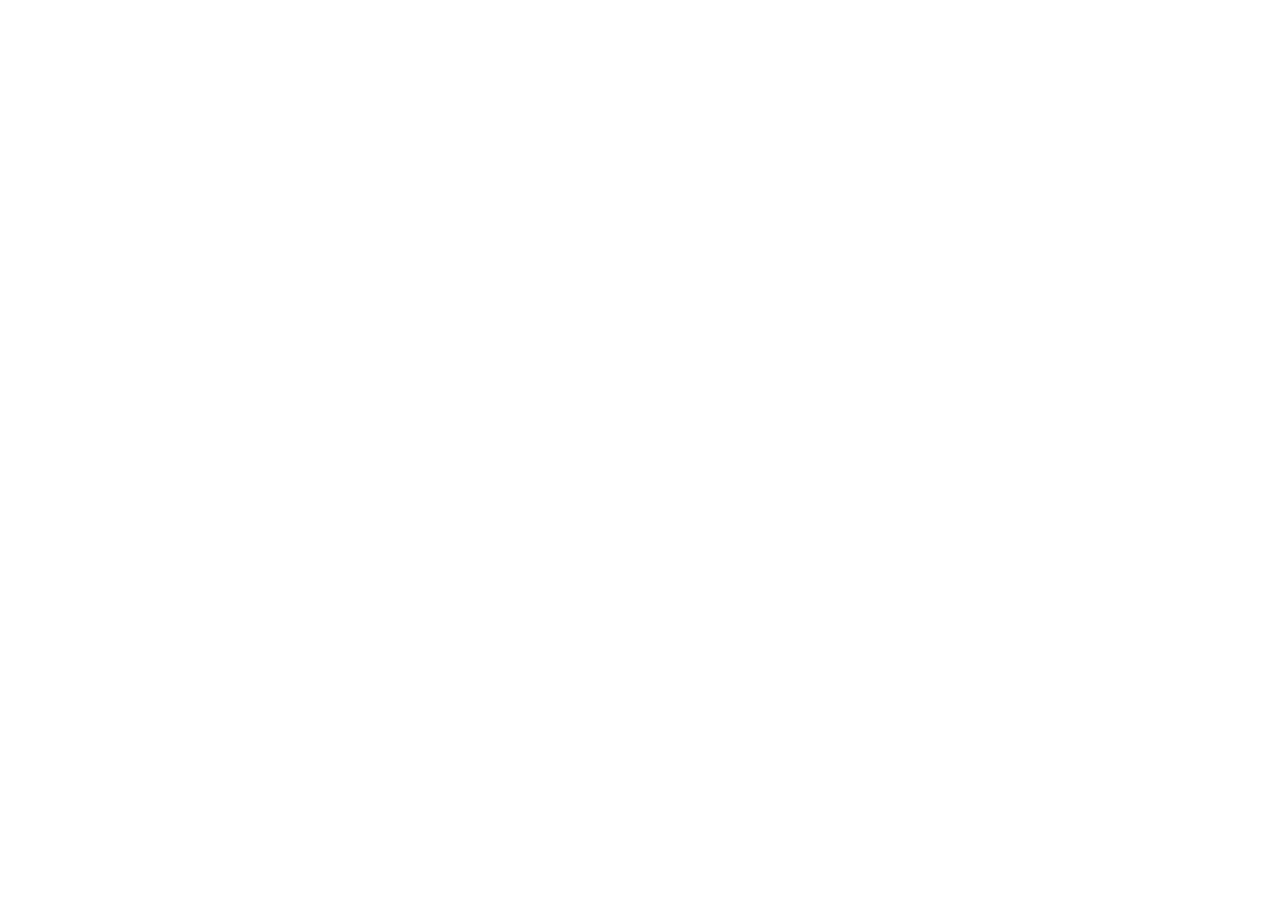
==== about.html @ 3915a076 "Task PG-3: Create initial project structure" ====
<!DOCTYPE html>
<html lang="en">
<head>
    <meta charset="UTF-8">
    <meta name="viewport" content="width=device-width, initial-scale=1.0">
    <title>About</title>
    <link rel="stylesheet" href="./CSS/global.css">
    <link rel="stylesheet" href="./CSS/about.css">
</head>
<body>
    
</body>
</html>
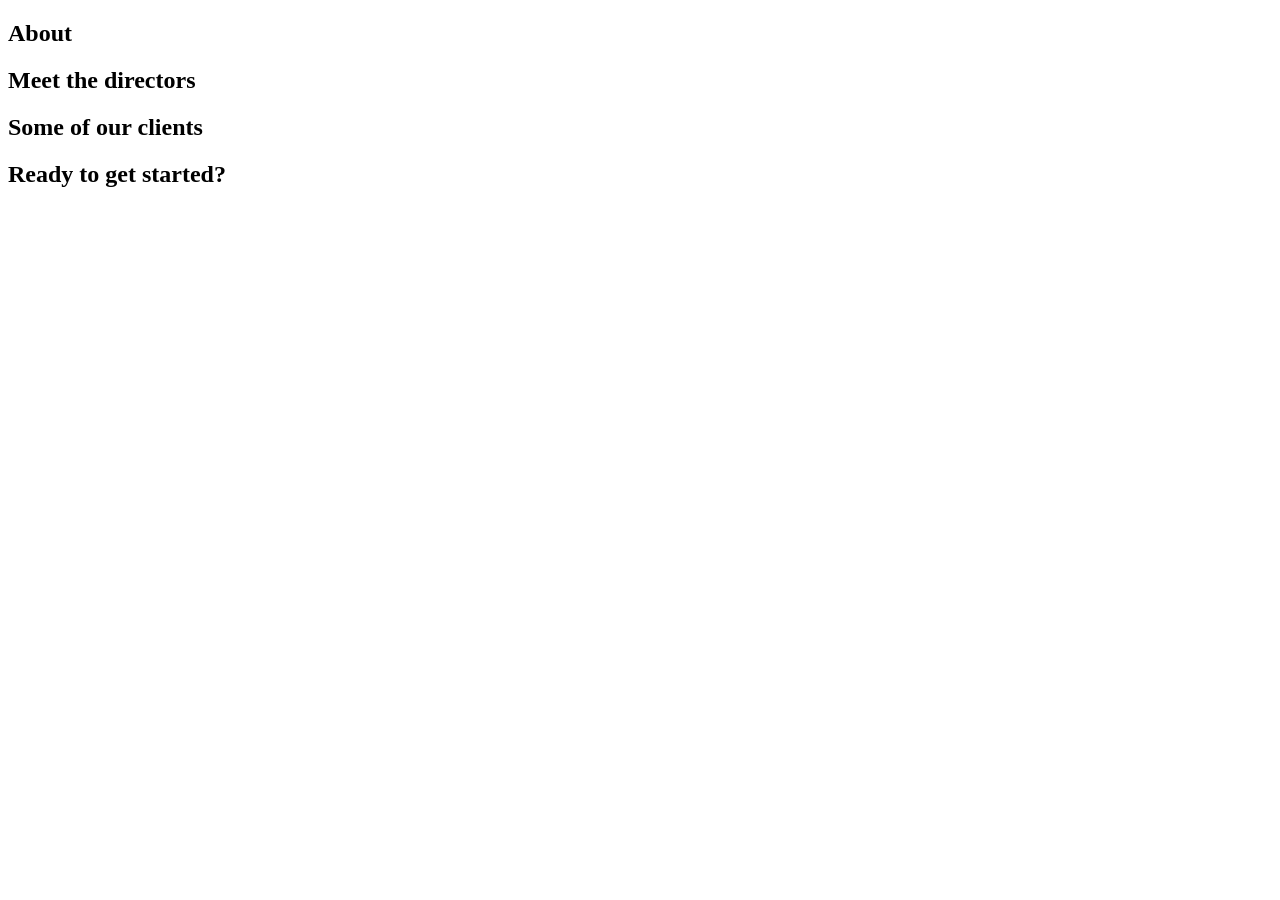
==== commit 19689a12: "PG-5: Create semantic HTML structure for about page" ====
--- a/about.html
+++ b/about.html
@@ -8,6 +8,49 @@
     <link rel="stylesheet" href="./CSS/about.css">
 </head>
 <body>
-    
+    <!-- Global header -->
+
+    <header>
+        <nav class="navigation">
+            <!-- logo, navigation links and contact link here -->
+        </nav>
+    </header>
+
+    <main>
+        <!-- Hero section -->
+        <section class="hero">
+            <h1>About</h1>
+            <!-- description text and decorative elements needed -->
+        </section>
+
+        <!-- Directors section -->
+        <section class="directors">
+            <h2>Meet the directors</h2>
+            <!-- Needs 6 director cards with images, names, job titles and plus buttons -->
+            <!-- Expanded cards need names, quotes, social media links and close buttons -->
+            <!-- Add decorative elements -->
+        </section>
+
+        <!-- Clients section -->
+        <section class="clients">
+            <h2>Some of our clients</h2>
+            <!-- Needs 5 client logos and decorative elements -->
+        </section>
+
+        <!-- CTA section -->
+        <section class="cta">
+            <h2>Ready to get started?</h2>
+            <!-- Contact us link, decorative elements needed -->
+        </section>
+    </main>
+
+    <!-- Global footer -->
+    <footer>
+        <!-- Needs myteam logo -->
+        <nav class="footer-navigation">
+            <!-- Add home and about nav links -->
+        </nav>
+        <!-- Add company address and phone number, social media links and copyright text needed -->
+    </footer>
 </body>
 </html>
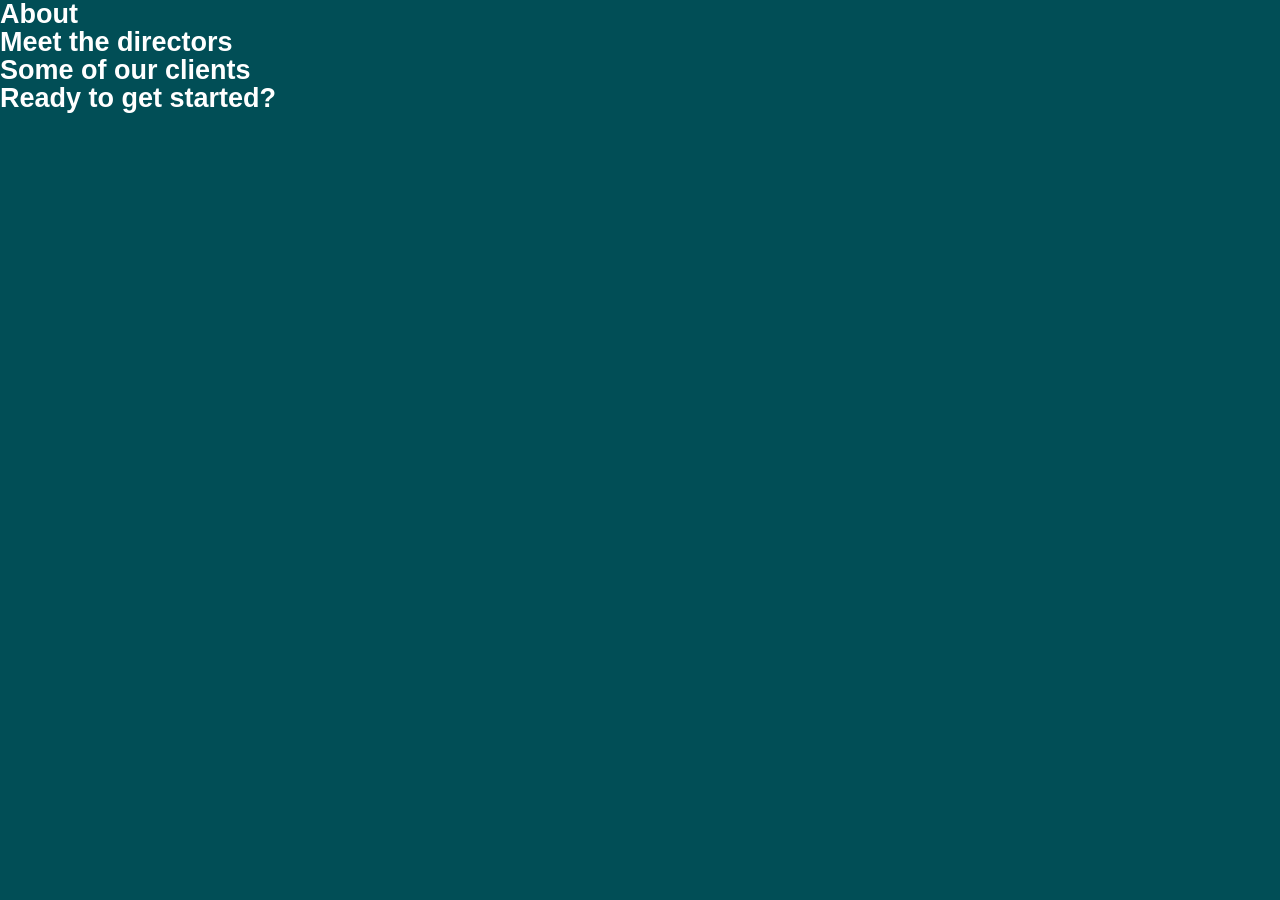
==== commit b6951400: "PG-7: Create base CSS setup" ====
--- a/about.html
+++ b/about.html
@@ -4,6 +4,7 @@
     <meta charset="UTF-8">
     <meta name="viewport" content="width=device-width, initial-scale=1.0">
     <title>About</title>
+    <link rel="stylesheet" href="./CSS/variables.css">
     <link rel="stylesheet" href="./CSS/global.css">
     <link rel="stylesheet" href="./CSS/about.css">
 </head>
--- a/CSS/variables.css
+++ b/CSS/variables.css
@@ -0,0 +1,36 @@
+:root {
+    /* Primary colors */
+    --midnight-green: rgb(1, 78, 86);
+    --light-coral: rgb(246, 126, 126);
+    --white: rgb(255, 255, 255);
+
+    /* Secondary colors */
+    --rapture-blue: rgb(121, 200, 199);
+    --police-blue: rgb(44, 98, 105);
+    --deep-jungle-green: rgb(0, 64, 71);
+    --sacramento-state-green: rgb(1, 47, 52);
+    --dark-green: rgb(0, 37, 41);
+
+    /* Font family */
+    --font-family: "Livvic", sans-serif;
+
+    /* Font weight */
+    --font-weight-semibold: 600;
+    --font-weight-bold: 700;
+
+    /* Font sizes */
+    --font-size-h1-large: 100px;
+    --font-size-h1-small: 64px;
+    --font-size-h2: 48px;
+    --font-size-h3: 18px;
+    --font-size-body1: 18px;
+    --font-size-body2: 15px;
+
+    /* Line heights */
+    --line-height-h1-large: 100px;
+    --line-height-h1-small: 56px;
+    --line-height-h2: 48px;
+    --line-height-h3: 28px;
+    --line-height-body1: 28px;
+    --line-height-body2: 25px;
+}
--- a/CSS/global.css
+++ b/CSS/global.css
@@ -0,0 +1,16 @@
+/* CSS reset */
+*, *::before, *::after {
+    box-sizing: border-box;
+    margin: 0;
+    padding: 0;
+}
+
+/* Base global styles */
+body {
+    font-family: var(--font-family);
+    font-size: var(--font-size-body1);
+    font-weight: var(--font-weight-semibold);
+    line-height: var(--line-height-body1);
+    background-color: var(--midnight-green);
+    color: var(--white);
+}
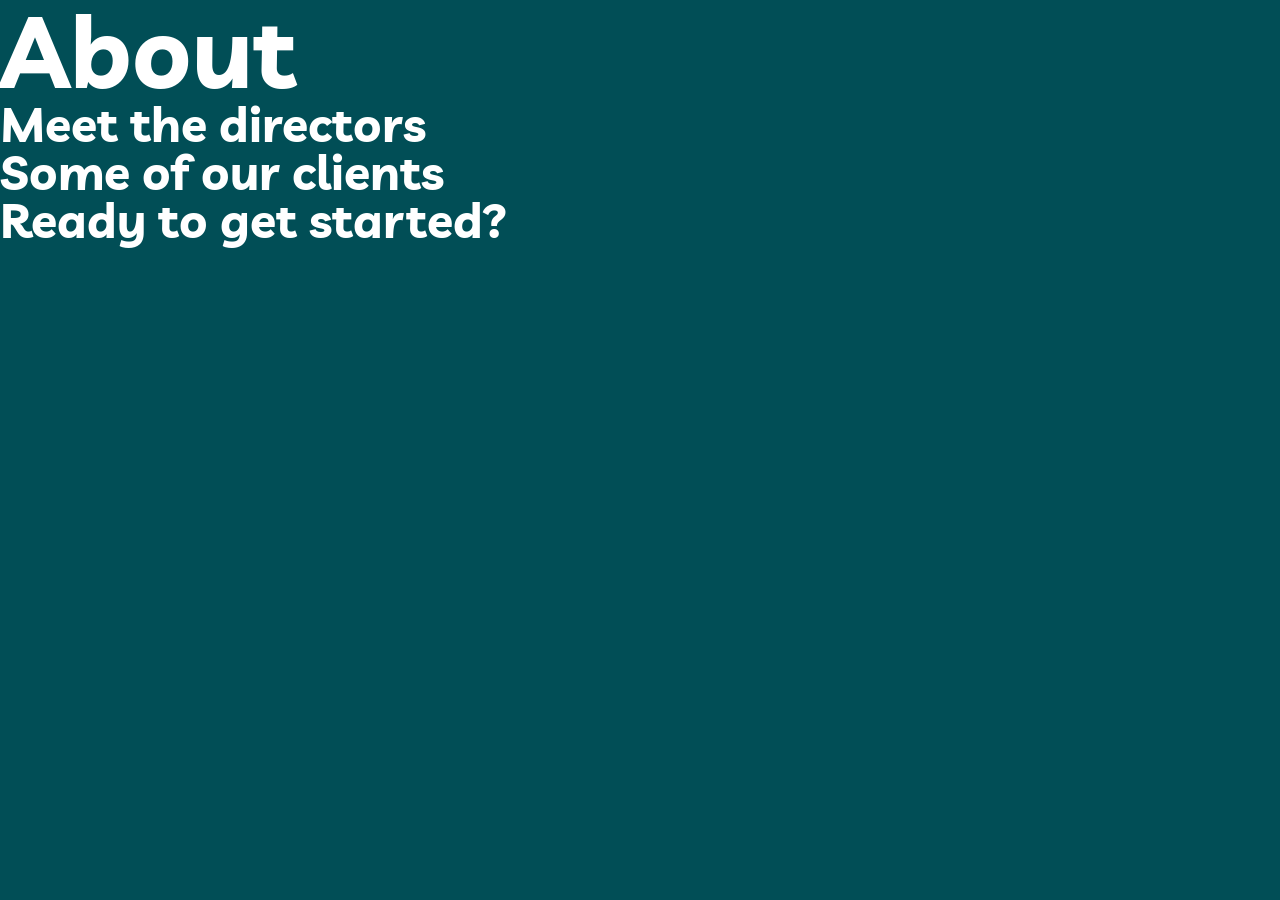
==== commit bffb0561: "PG-8: Import and configure Livvic font" ====
--- a/about.html
+++ b/about.html
@@ -4,6 +4,9 @@
     <meta charset="UTF-8">
     <meta name="viewport" content="width=device-width, initial-scale=1.0">
     <title>About</title>
+    <link rel="preconnect" href="https://fonts.googleapis.com">
+    <link rel="preconnect" href="https://fonts.gstatic.com" crossorigin>
+    <link rel="stylesheet" href="https://fonts.googleapis.com/css2?family=Livvic:ital,wght@0,500;0,600;0,700;1,500;1,600;1,700&display=swap">
     <link rel="stylesheet" href="./CSS/variables.css">
     <link rel="stylesheet" href="./CSS/global.css">
     <link rel="stylesheet" href="./CSS/about.css">
--- a/CSS/variables.css
+++ b/CSS/variables.css
@@ -12,9 +12,10 @@
     --dark-green: rgb(0, 37, 41);
 
     /* Font family */
-    --font-family: "Livvic", sans-serif;
+    --font-family: "Livvic", system-ui, -apple-system, "Segoe UI", Roboto, Helvetica, Arial, sans-serif;
 
     /* Font weight */
+    --font-weight-medium: 500;
     --font-weight-semibold: 600;
     --font-weight-bold: 700;
 
--- a/CSS/global.css
+++ b/CSS/global.css
@@ -13,4 +13,30 @@
     line-height: var(--line-height-body1);
     background-color: var(--midnight-green);
     color: var(--white);
-}+}
+
+/* Base typography */
+h1, h2, h3 {
+    font-family: var(--font-family);
+    font-weight: var(--font-weight-bold);
+}
+
+h1 {
+    font-size: var(--font-size-h1-large);
+    line-height: var(--line-height-h1-large);
+}
+
+h2 {
+    font-size: var(--font-size-h2);
+    line-height: var(--line-height-h2);
+}
+
+h3 {
+    font-size: var(--font-size-h3);
+    line-height: var(--line-height-h3);
+}
+
+/* Form controls don't inherit fonts by default */
+button, input, textarea, select {
+    font: inherit;
+}
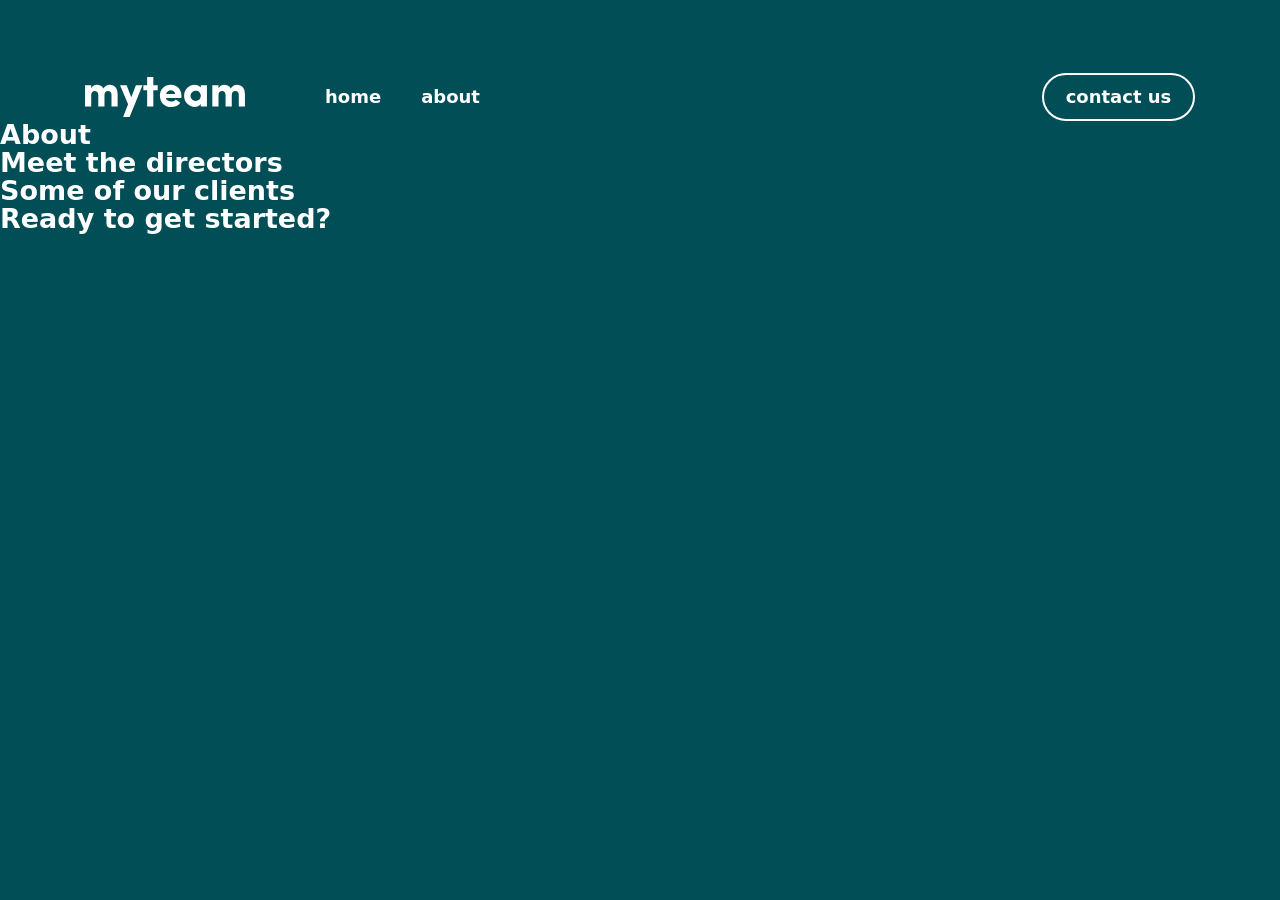
==== commit d4f7af1f: "PG-13: Implement desktop global navigation" ====
--- a/about.html
+++ b/about.html
@@ -4,19 +4,20 @@
     <meta charset="UTF-8">
     <meta name="viewport" content="width=device-width, initial-scale=1.0">
     <title>About</title>
-    <link rel="preconnect" href="https://fonts.googleapis.com">
-    <link rel="preconnect" href="https://fonts.gstatic.com" crossorigin>
-    <link rel="stylesheet" href="https://fonts.googleapis.com/css2?family=Livvic:ital,wght@0,500;0,600;0,700;1,500;1,600;1,700&display=swap">
     <link rel="stylesheet" href="./CSS/variables.css">
     <link rel="stylesheet" href="./CSS/global.css">
     <link rel="stylesheet" href="./CSS/about.css">
 </head>
 <body>
     <!-- Global header -->
-
     <header>
-        <nav class="navigation">
-            <!-- logo, navigation links and contact link here -->
+        <nav class="navigation" aria-label="Main">
+            <img class="logo" src="./assets/icons/logo.svg" alt="website logo 'myteam'">
+            <ul class="links">
+                <li><a href="./index.html">home</a></li>
+                <li><a href="./about.html" aria-current="page">about</a></li>
+            </ul>
+            <a class="contact-link" href="./contacts.html">contact us</a>
         </nav>
     </header>
 
--- a/CSS/global.css
+++ b/CSS/global.css
@@ -15,28 +15,41 @@
     color: var(--white);
 }
 
-/* Base typography */
-h1, h2, h3 {
-    font-family: var(--font-family);
-    font-weight: var(--font-weight-bold);
+.navigation {
+    max-width: 69.375rem;
+    display: flex;
+    align-items: center;
+    margin-top: 4.56rem;
+    margin-inline: auto;
 }
 
-h1 {
-    font-size: var(--font-size-h1-large);
-    line-height: var(--line-height-h1-large);
+.logo {
+    width: 10rem;
+    height: 2.5rem;
+    margin-right: 5rem;
 }
 
-h2 {
-    font-size: var(--font-size-h2);
-    line-height: var(--line-height-h2);
+.navigation .links {
+    display: inline-flex;
+    height: 1.75rem;
+    justify-content: center;
+    align-items: center;
+    gap: 2.5rem;
+    list-style-type: none;
 }
 
-h3 {
-    font-size: var(--font-size-h3);
-    line-height: var(--line-height-h3);
+.navigation a {
+    text-decoration: none;
+    color: var(--white);
 }
 
-/* Form controls don't inherit fonts by default */
-button, input, textarea, select {
-    font: inherit;
-}
+.navigation .contact-link {
+    border-radius: 1.5rem;
+    border: 2px solid var(--white);
+    width: 9.5625rem;
+    height: 3rem;
+    display: flex;
+    align-items: center;
+    justify-content: center;
+    margin-left: auto;
+}
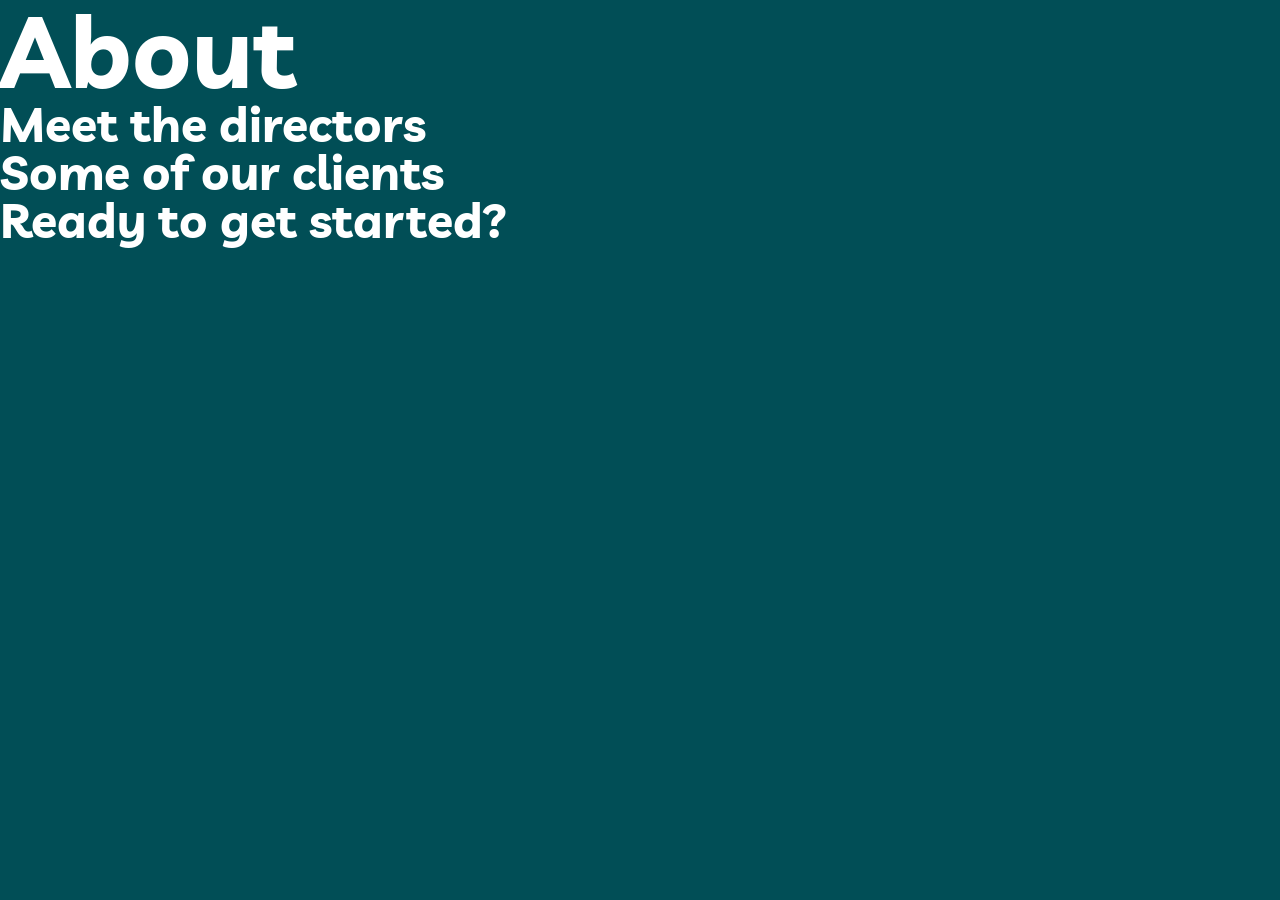
==== commit 5b6d7ee8: "Merge pull request #9 from laurynasp-droid/Task/PG-8 PG-8: Import and configure Livvic font" ====
--- a/about.html
+++ b/about.html
@@ -4,20 +4,19 @@
     <meta charset="UTF-8">
     <meta name="viewport" content="width=device-width, initial-scale=1.0">
     <title>About</title>
+    <link rel="preconnect" href="https://fonts.googleapis.com">
+    <link rel="preconnect" href="https://fonts.gstatic.com" crossorigin>
+    <link rel="stylesheet" href="https://fonts.googleapis.com/css2?family=Livvic:ital,wght@0,500;0,600;0,700;1,500;1,600;1,700&display=swap">
     <link rel="stylesheet" href="./CSS/variables.css">
     <link rel="stylesheet" href="./CSS/global.css">
     <link rel="stylesheet" href="./CSS/about.css">
 </head>
 <body>
     <!-- Global header -->
+
     <header>
-        <nav class="navigation" aria-label="Main">
-            <img class="logo" src="./assets/icons/logo.svg" alt="website logo 'myteam'">
-            <ul class="links">
-                <li><a href="./index.html">home</a></li>
-                <li><a href="./about.html" aria-current="page">about</a></li>
-            </ul>
-            <a class="contact-link" href="./contacts.html">contact us</a>
+        <nav class="navigation">
+            <!-- logo, navigation links and contact link here -->
         </nav>
     </header>
 
--- a/CSS/global.css
+++ b/CSS/global.css
@@ -15,41 +15,28 @@
     color: var(--white);
 }
 
-.navigation {
-    max-width: 69.375rem;
-    display: flex;
-    align-items: center;
-    margin-top: 4.56rem;
-    margin-inline: auto;
+/* Base typography */
+h1, h2, h3 {
+    font-family: var(--font-family);
+    font-weight: var(--font-weight-bold);
 }
 
-.logo {
-    width: 10rem;
-    height: 2.5rem;
-    margin-right: 5rem;
+h1 {
+    font-size: var(--font-size-h1-large);
+    line-height: var(--line-height-h1-large);
 }
 
-.navigation .links {
-    display: inline-flex;
-    height: 1.75rem;
-    justify-content: center;
-    align-items: center;
-    gap: 2.5rem;
-    list-style-type: none;
+h2 {
+    font-size: var(--font-size-h2);
+    line-height: var(--line-height-h2);
 }
 
-.navigation a {
-    text-decoration: none;
-    color: var(--white);
+h3 {
+    font-size: var(--font-size-h3);
+    line-height: var(--line-height-h3);
 }
 
-.navigation .contact-link {
-    border-radius: 1.5rem;
-    border: 2px solid var(--white);
-    width: 9.5625rem;
-    height: 3rem;
-    display: flex;
-    align-items: center;
-    justify-content: center;
-    margin-left: auto;
-}+/* Form controls don't inherit fonts by default */
+button, input, textarea, select {
+    font: inherit;
+}
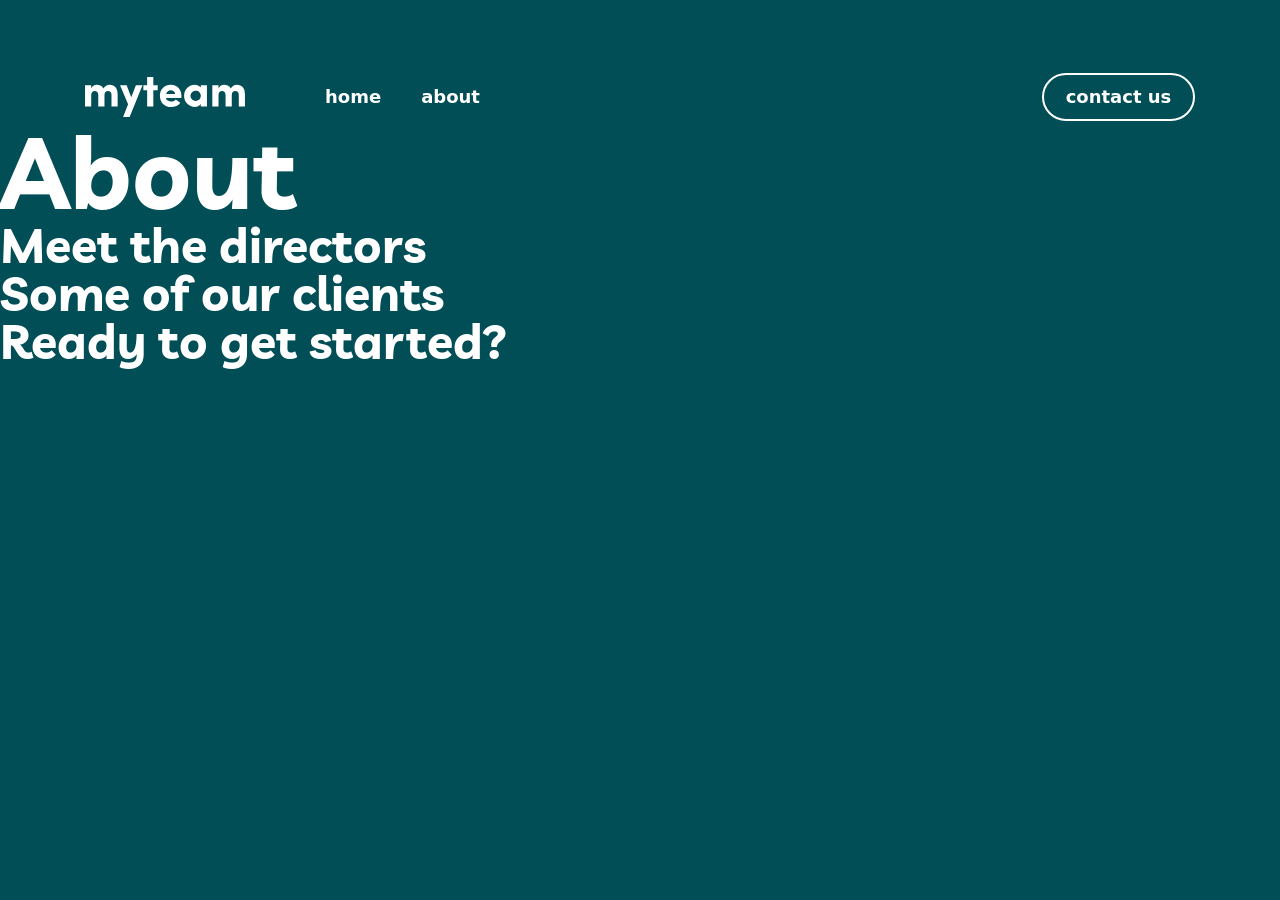
==== commit 1eceb74b: "Resolved global.css conflict" ====
--- a/about.html
+++ b/about.html
@@ -13,10 +13,14 @@
 </head>
 <body>
     <!-- Global header -->
-
     <header>
-        <nav class="navigation">
-            <!-- logo, navigation links and contact link here -->
+        <nav class="navigation" aria-label="Main">
+            <img class="logo" src="./assets/icons/logo.svg" alt="website logo 'myteam'">
+            <ul class="links">
+                <li><a href="./index.html">home</a></li>
+                <li><a href="./about.html" aria-current="page">about</a></li>
+            </ul>
+            <a class="contact-link" href="./contacts.html">contact us</a>
         </nav>
     </header>
 
--- a/CSS/global.css
+++ b/CSS/global.css
@@ -15,6 +15,53 @@
     color: var(--white);
 }
 
+.navigation {
+    max-width: 69.375rem;
+    display: flex;
+    align-items: center;
+    margin-top: 4.56rem;
+    margin-inline: auto;
+}
+
+.logo {
+    width: 10rem;
+    height: 2.5rem;
+    margin-right: 5rem;
+}
+
+.navigation .links {
+    display: inline-flex;
+    height: 1.75rem;
+    justify-content: center;
+    align-items: center;
+    gap: 2.5rem;
+    list-style-type: none;
+}
+
+.navigation a {
+    text-decoration: none;
+    color: var(--white);
+}
+
+.navigation .contact-link {
+    border-radius: 1.5rem;
+    border: 2px solid var(--white);
+    width: 9.5625rem;
+    height: 3rem;
+    display: flex;
+    align-items: center;
+    justify-content: center;
+    margin-left: auto;
+}
+
+.navigation .contact-link:hover {
+    background-color: var(--white);
+    color: var(--dark-green);
+}
+
+.navigation .links a:hover {
+    color: var(--light-coral);
+}
 /* Base typography */
 h1, h2, h3 {
     font-family: var(--font-family);
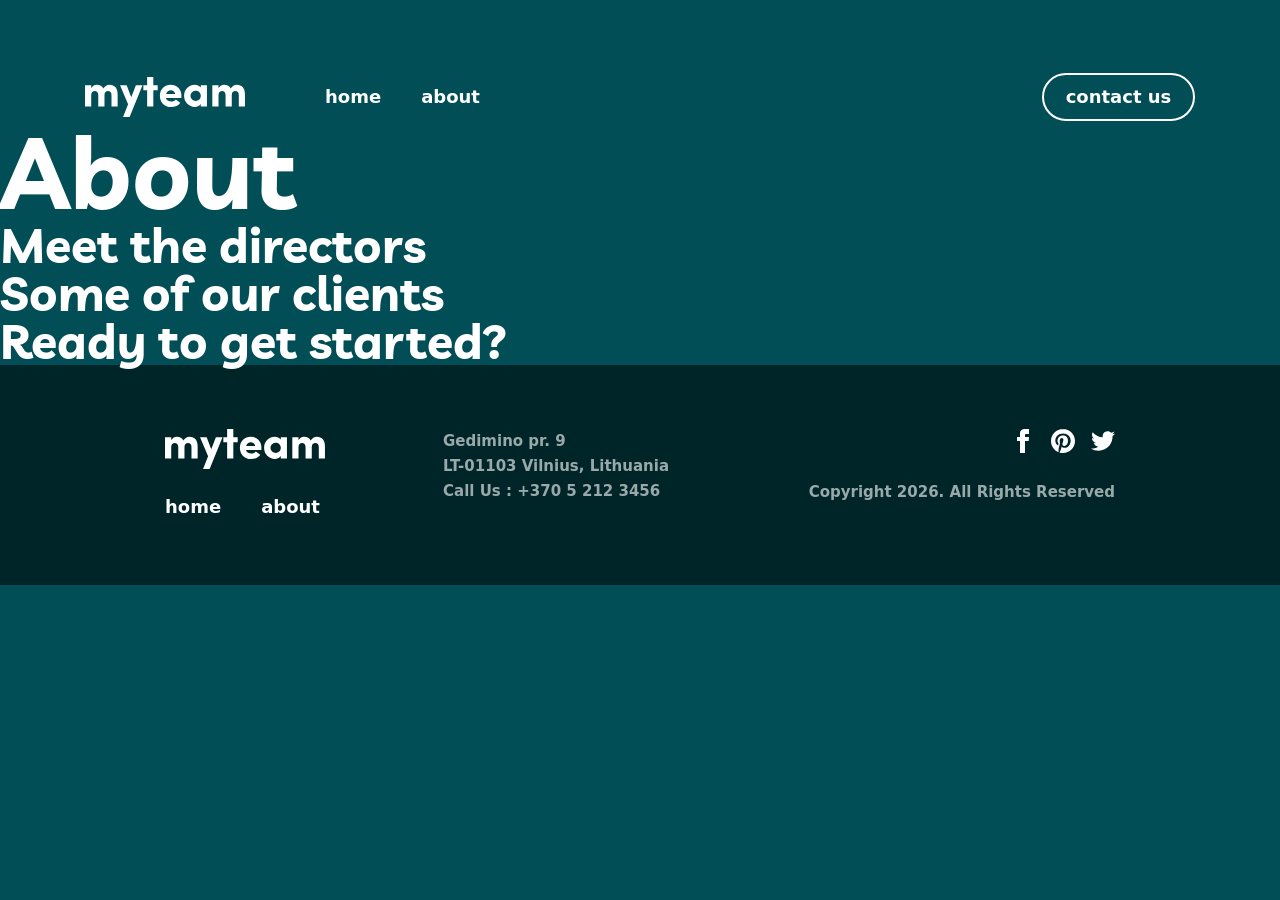
==== commit 731f8fd2: "PG-18: Add desktop footer with styles and social icons" ====
--- a/about.html
+++ b/about.html
@@ -10,6 +10,7 @@
     <link rel="stylesheet" href="./CSS/variables.css">
     <link rel="stylesheet" href="./CSS/global.css">
     <link rel="stylesheet" href="./CSS/about.css">
+    <script src="./js/main.js" defer></script>
 </head>
 <body>
     <!-- Global header -->
@@ -53,12 +54,6 @@
     </main>
 
     <!-- Global footer -->
-    <footer>
-        <!-- Needs myteam logo -->
-        <nav class="footer-navigation">
-            <!-- Add home and about nav links -->
-        </nav>
-        <!-- Add company address and phone number, social media links and copyright text needed -->
-    </footer>
+    <site-footer></site-footer>
 </body>
 </html>
--- a/CSS/global.css
+++ b/CSS/global.css
@@ -87,3 +87,125 @@
 button, input, textarea, select {
     font: inherit;
 }
+
+/* Global footer */
+site-footer {
+    display: block;
+}
+
+.footer {
+    display: grid;
+    grid-template-columns: auto auto 1fr;
+    column-gap: 118px;
+    align-items: start;
+    padding: 64px 165px;
+    background-color: var(--dark-green);
+    font-size: var(--font-size-body2);
+    line-height: var(--line-height-body2);
+}
+
+.footer a {
+    color: inherit;
+    text-decoration: none;
+}
+
+.footer ul {
+    list-style: none;
+}
+
+.footer-logo {
+    display: block;
+    width: fit-content;
+}
+
+.footer-logo img {
+    display: block;
+}
+
+.footer-nav-list {
+    display: flex;
+    gap: 40px;
+    margin-top: 24px;
+    font-size: var(--font-size-body1);
+    line-height: var(--line-height-body1);
+    text-transform: lowercase;
+}
+
+.footer-nav-link {
+    transition: color 0.3s ease;
+}
+
+.footer-nav-link:hover,
+.footer-nav-link:focus-visible {
+    color: var(--light-coral);
+}
+
+.footer-nav-link:active {
+    color: var(--rapture-blue);
+}
+
+.footer-address {
+    font-style: normal;
+    opacity: 0.6;
+}
+
+.footer-phone {
+    transition: color 0.3s ease;
+}
+
+.footer-phone:hover,
+.footer-phone:focus-visible {
+    color: var(--light-coral);
+}
+
+.footer-meta {
+    display: flex;
+    flex-direction: column;
+    align-items: flex-end;
+    gap: 27px;
+}
+
+.footer-social {
+    display: flex;
+    align-items: center;
+    gap: 16px;
+}
+
+.footer-social-link {
+    display: block;
+    width: 24px;
+    height: 24px;
+    background-color: var(--white);
+    mask: center / contain no-repeat;
+    -webkit-mask: center / contain no-repeat;
+    transition: background-color 0.3s ease;
+}
+
+.footer-social-facebook {
+    mask-image: url("../assets/icons/facebook.svg");
+    -webkit-mask-image: url("../assets/icons/facebook.svg");
+}
+
+.footer-social-pinterest {
+    mask-image: url("../assets/icons/pinterest.svg");
+    -webkit-mask-image: url("../assets/icons/pinterest.svg");
+}
+
+.footer-social-twitter {
+    height: 20px;
+    mask-image: url("../assets/icons/twitter.svg");
+    -webkit-mask-image: url("../assets/icons/twitter.svg");
+}
+
+.footer-social-link:hover,
+.footer-social-link:focus-visible {
+    background-color: var(--light-coral);
+}
+
+.footer-social-link:active {
+    background-color: var(--rapture-blue);
+}
+
+.footer-copyright {
+    opacity: 0.6;
+}
